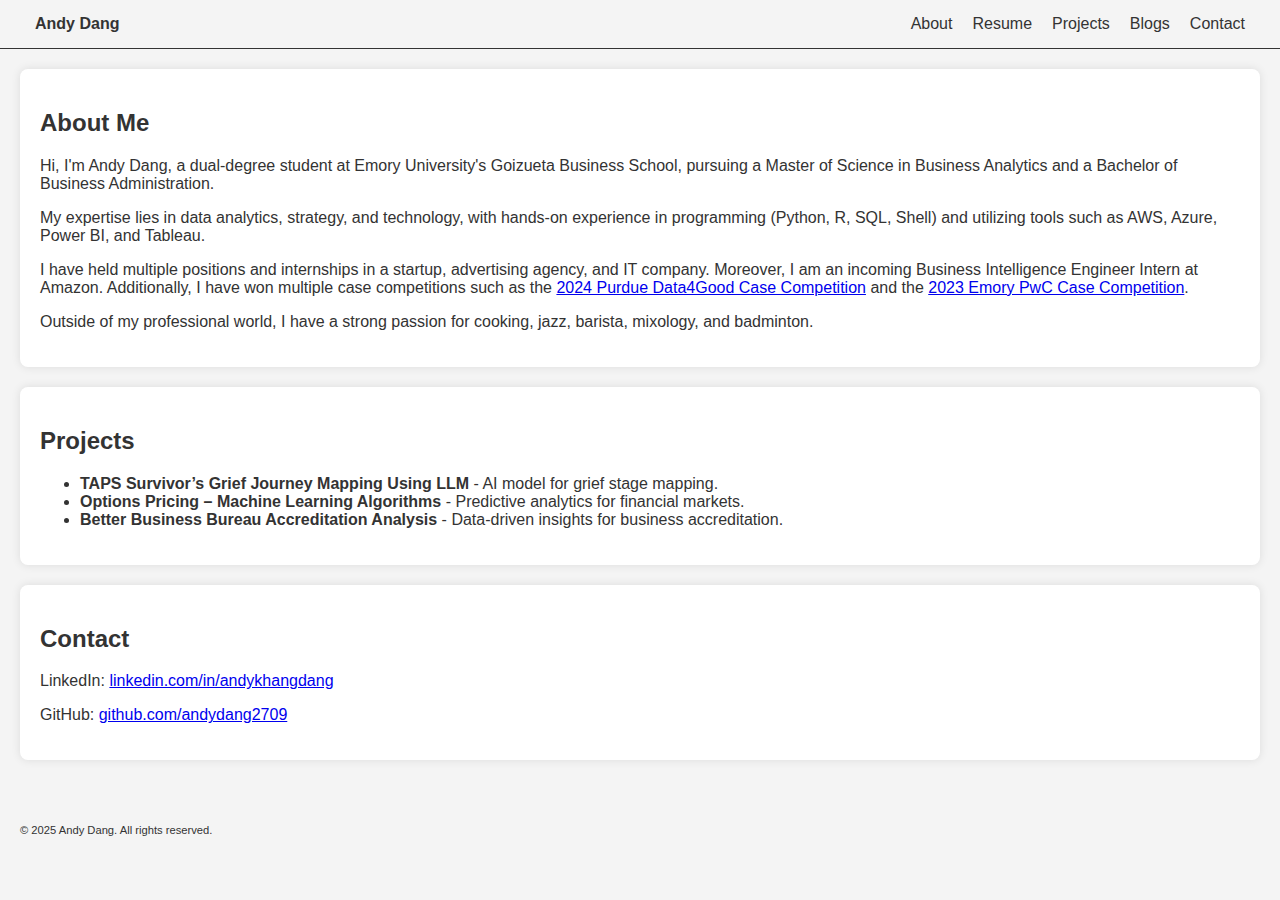
==== index.html @ 5fa00892 "add new sections" ====
<!DOCTYPE html>
<html lang="en">
<head>
    <meta charset="UTF-8">
    <meta name="viewport" content="width=device-width, initial-scale=1.0">
    <title>Andy Dang | Personal Website</title>
    <link rel="stylesheet" href="styles.css">
</head>
<body>
    <header>
        <span class="header-container">
            <h1><a href=index.html>Andy Dang</a></h1>
            <nav>
                <ul>
                    <li><a href="#about">About</a></li>
                    <li><a href="#resume">Resume</a></li>
                    <li><a href="#projects">Projects</a></li>
                    <li><a href="#blog">Blogs</a></li>
                    <li><a href="#contact">Contact</a></li>
                </ul>
            </nav>
        </span>
    </header>
    
    <section id="about">
        <h2>About Me</h2>
        <p>Hi, I'm Andy Dang, a dual-degree student at Emory University's Goizueta Business School, pursuing a Master of Science in Business Analytics and a Bachelor of Business Administration.
        <p>My expertise lies in data analytics, strategy, and technology, with hands-on experience in programming (Python, R, SQL, Shell) and utilizing tools such as AWS, Azure, Power BI, and Tableau.</p>
        <p>I have held multiple positions and internships in a startup, advertising agency, and IT company. Moreover, I am an incoming Business Intelligence Engineer Intern at Amazon. Additionally, I have won multiple case competitions such as the <a href="https://www.linkedin.com/posts/goizueta-business-school_goizuetakudos-data4good-businessanalytics-activity-7270150839523012609-B_i7/" target="_blank">2024 Purdue Data4Good Case Competition</a> and the <a href="https://www.emorybusiness.com/2023/06/29/bba-students-tackle-gen-z-loyalty-in-2023-case-competition-for-pwc/" target="_blank">2023 Emory PwC Case Competition</a>.</p>
        <p>Outside of my professional world, I have a strong passion for cooking, jazz, barista, mixology, and badminton.</p>
    </section>
    
    <section id="projects">
        <h2>Projects</h2>
        <ul>
            <li><strong>TAPS Survivor’s Grief Journey Mapping Using LLM</strong> - AI model for grief stage mapping.</li>
            <li><strong>Options Pricing – Machine Learning Algorithms</strong> - Predictive analytics for financial markets.</li>
            <li><strong>Better Business Bureau Accreditation Analysis</strong> - Data-driven insights for business accreditation.</li>
        </ul>
    </section>
    
    <section id="contact">
        <h2>Contact</h2>
        <p>LinkedIn: <a href="https://www.linkedin.com/in/andykhangdang/" target="_blank">linkedin.com/in/andykhangdang</a></p>
        <p>GitHub: <a href="https://github.com/andydang2709" target="_blank">github.com/andydang2709</a></p>
    </section>
    
    <footer>
        <p>&copy; 2025 Andy Dang. All rights reserved.</p>
    </footer>
</body>
</html>
---- styles.css ----
body {
    font-family: Arial, Helvetica, sans-serif;
    margin: 0;
    padding: 0;
    background-color: #f4f4f4;
    color: #333;
}

header {
    display: flex;
    justify-content: space-between;
    align-items: center;
    /* background: #333; */
    color: #333;
    width: 100%;
    box-sizing: border-box;
    padding: 15px;
    border-bottom: 1px solid #333;
}

h1 {
    margin: 0;
    font-size: 1em;
}

h1 a {
    color: inherit;
    text-decoration: none;
    font-weight: bold;
}

nav ul {
    list-style: none;
    margin: 0;
    padding: 0;
    display: flex;
}
nav ul li {
    margin-left: 20px;
}
nav ul li a {
    color: #333;
    text-decoration: none;
}

section {
    padding: 20px;
    margin: 20px;
    background: #fff;
    border-radius: 8px;
    box-shadow: 0 0 10px rgba(0, 0, 0, 0.1);
}

footer {
    height: 100px;
    line-height: 100px;
    color: #333;
    text-align: left;
    padding-left: 20px;
    position: relative;
    bottom: 0;
    width: 100%;
    font-size: 0.7em
}

.header-container {
    display: flex;
    justify-content: space-between;
    width: 100%;
    padding-left: 20px;
    padding-right: 20px;
    /* max-width: 1200px; */
    margin: 0 auto;
}
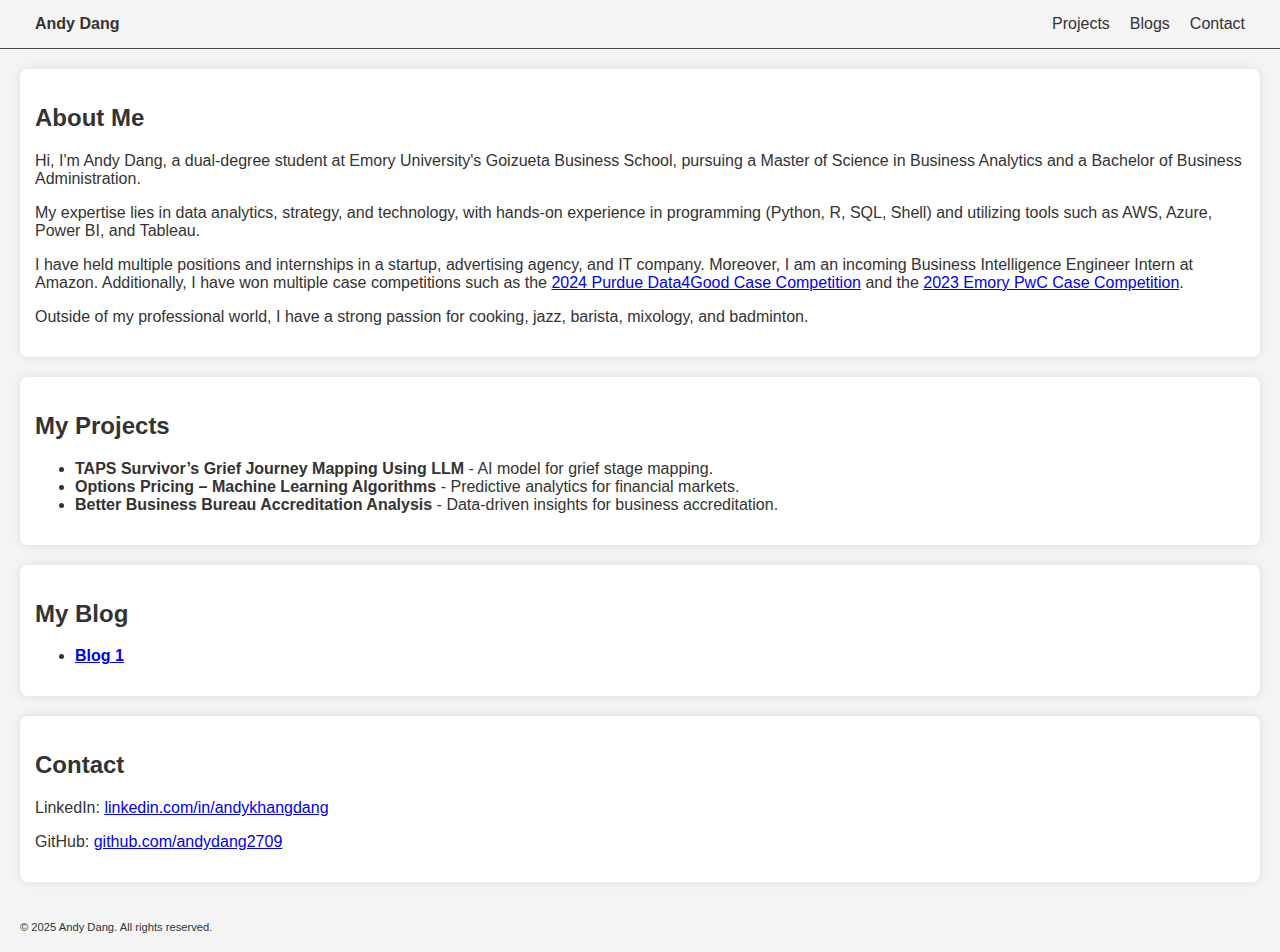
==== commit a0375e16: "add pages" ====
--- a/index.html
+++ b/index.html
@@ -12,9 +12,7 @@
             <h1><a href=index.html>Andy Dang</a></h1>
             <nav>
                 <ul>
-                    <li><a href="#about">About</a></li>
-                    <li><a href="#resume">Resume</a></li>
-                    <li><a href="#projects">Projects</a></li>
+                    <li><a href="projects.html">Projects</a></li>
                     <li><a href="#blog">Blogs</a></li>
                     <li><a href="#contact">Contact</a></li>
                 </ul>
@@ -31,11 +29,18 @@
     </section>
     
     <section id="projects">
-        <h2>Projects</h2>
+        <h2>My Projects</h2>
         <ul>
             <li><strong>TAPS Survivor’s Grief Journey Mapping Using LLM</strong> - AI model for grief stage mapping.</li>
             <li><strong>Options Pricing – Machine Learning Algorithms</strong> - Predictive analytics for financial markets.</li>
             <li><strong>Better Business Bureau Accreditation Analysis</strong> - Data-driven insights for business accreditation.</li>
+        </ul>
+    </section>
+
+    <section id="blogs">
+        <h2>My Blog</h2>
+        <ul>
+            <li><strong><a href="blog1.html">Blog 1</a></strong></li>
         </ul>
     </section>
     
--- a/styles.css
+++ b/styles.css
@@ -15,7 +15,7 @@
     width: 100%;
     box-sizing: border-box;
     padding: 15px;
-    border-bottom: 1px solid #333;
+    border-bottom: 1px solid rgba(0, 0, 0, 0.7);
 }
 
 h1 {
@@ -44,7 +44,7 @@
 }
 
 section {
-    padding: 20px;
+    padding: 15px;
     margin: 20px;
     background: #fff;
     border-radius: 8px;
@@ -52,8 +52,8 @@
 }
 
 footer {
-    height: 100px;
-    line-height: 100px;
+    height: 50px;
+    line-height: 50px;
     color: #333;
     text-align: left;
     padding-left: 20px;
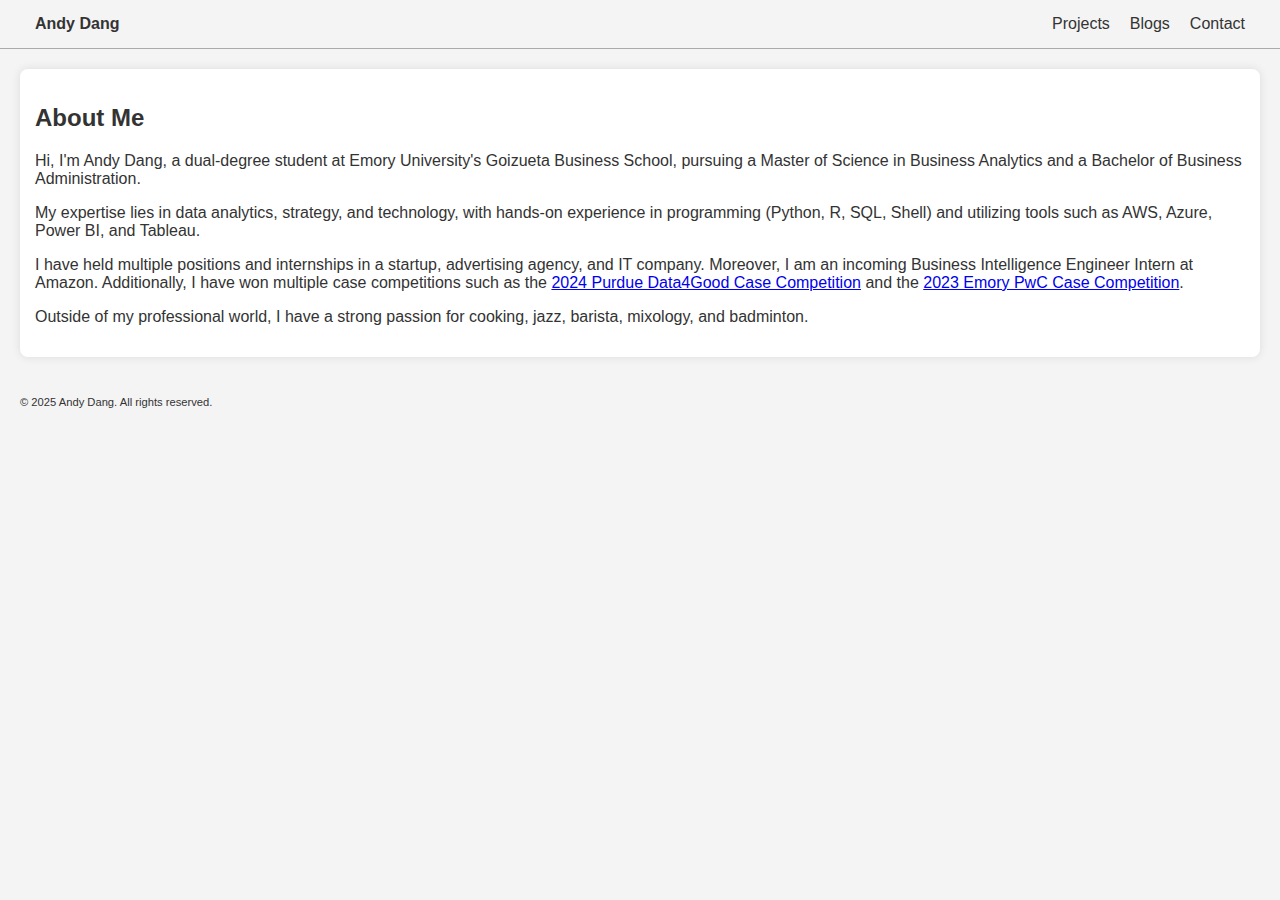
==== commit b0a2cb04: "create new files for other pages" ====
--- a/index.html
+++ b/index.html
@@ -13,8 +13,8 @@
             <nav>
                 <ul>
                     <li><a href="projects.html">Projects</a></li>
-                    <li><a href="#blog">Blogs</a></li>
-                    <li><a href="#contact">Contact</a></li>
+                    <li><a href="blog.html">Blogs</a></li>
+                    <li><a href="contact.html">Contact</a></li>
                 </ul>
             </nav>
         </span>
@@ -28,28 +28,6 @@
         <p>Outside of my professional world, I have a strong passion for cooking, jazz, barista, mixology, and badminton.</p>
     </section>
     
-    <section id="projects">
-        <h2>My Projects</h2>
-        <ul>
-            <li><strong>TAPS Survivor’s Grief Journey Mapping Using LLM</strong> - AI model for grief stage mapping.</li>
-            <li><strong>Options Pricing – Machine Learning Algorithms</strong> - Predictive analytics for financial markets.</li>
-            <li><strong>Better Business Bureau Accreditation Analysis</strong> - Data-driven insights for business accreditation.</li>
-        </ul>
-    </section>
-
-    <section id="blogs">
-        <h2>My Blog</h2>
-        <ul>
-            <li><strong><a href="blog1.html">Blog 1</a></strong></li>
-        </ul>
-    </section>
-    
-    <section id="contact">
-        <h2>Contact</h2>
-        <p>LinkedIn: <a href="https://www.linkedin.com/in/andykhangdang/" target="_blank">linkedin.com/in/andykhangdang</a></p>
-        <p>GitHub: <a href="https://github.com/andydang2709" target="_blank">github.com/andydang2709</a></p>
-    </section>
-    
     <footer>
         <p>&copy; 2025 Andy Dang. All rights reserved.</p>
     </footer>
--- a/styles.css
+++ b/styles.css
@@ -15,7 +15,7 @@
     width: 100%;
     box-sizing: border-box;
     padding: 15px;
-    border-bottom: 1px solid rgba(0, 0, 0, 0.7);
+    border-bottom: 0.7px solid rgba(0, 0, 0, 0.3);
 }
 
 h1 {
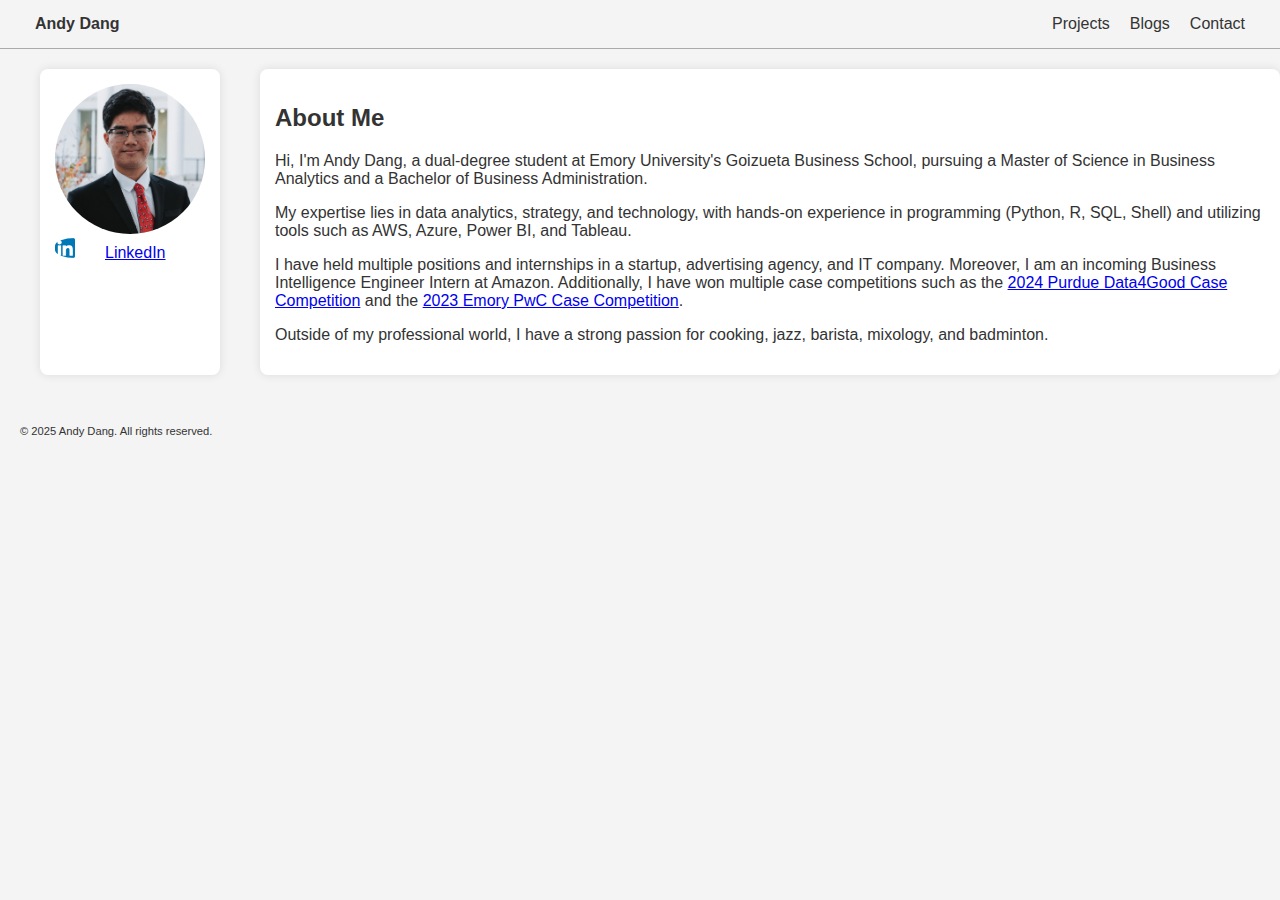
==== commit 93e13613: "update index main page" ====
--- a/index.html
+++ b/index.html
@@ -20,13 +20,24 @@
         </span>
     </header>
     
-    <section id="about">
-        <h2>About Me</h2>
-        <p>Hi, I'm Andy Dang, a dual-degree student at Emory University's Goizueta Business School, pursuing a Master of Science in Business Analytics and a Bachelor of Business Administration.
-        <p>My expertise lies in data analytics, strategy, and technology, with hands-on experience in programming (Python, R, SQL, Shell) and utilizing tools such as AWS, Azure, Power BI, and Tableau.</p>
-        <p>I have held multiple positions and internships in a startup, advertising agency, and IT company. Moreover, I am an incoming Business Intelligence Engineer Intern at Amazon. Additionally, I have won multiple case competitions such as the <a href="https://www.linkedin.com/posts/goizueta-business-school_goizuetakudos-data4good-businessanalytics-activity-7270150839523012609-B_i7/" target="_blank">2024 Purdue Data4Good Case Competition</a> and the <a href="https://www.emorybusiness.com/2023/06/29/bba-students-tackle-gen-z-loyalty-in-2023-case-competition-for-pwc/" target="_blank">2023 Emory PwC Case Competition</a>.</p>
-        <p>Outside of my professional world, I have a strong passion for cooking, jazz, barista, mixology, and badminton.</p>
-    </section>
+    <div>
+        <span class="header-container">
+            <section class="information">
+                <!-- TODO: fix size of headshot photo -->
+                <img class="personal-photo" src="my-photo.jpeg" alt="Andy Dang's photo"></image>
+                <a href="https://www.linkedin.com/in/andykhangdang"><img class="logo" src="linkedin.png">LinkedIn</a>
+            </section>
+
+            <section id="about">
+                <h2>About Me</h2>
+                <p>Hi, I'm Andy Dang, a dual-degree student at Emory University's Goizueta Business School, pursuing a Master of Science in Business Analytics and a Bachelor of Business Administration.
+                <p>My expertise lies in data analytics, strategy, and technology, with hands-on experience in programming (Python, R, SQL, Shell) and utilizing tools such as AWS, Azure, Power BI, and Tableau.</p>
+                <p>I have held multiple positions and internships in a startup, advertising agency, and IT company. Moreover, I am an incoming Business Intelligence Engineer Intern at Amazon. Additionally, I have won multiple case competitions such as the <a href="https://www.linkedin.com/posts/goizueta-business-school_goizuetakudos-data4good-businessanalytics-activity-7270150839523012609-B_i7/" target="_blank">2024 Purdue Data4Good Case Competition</a> and the <a href="https://www.emorybusiness.com/2023/06/29/bba-students-tackle-gen-z-loyalty-in-2023-case-competition-for-pwc/" target="_blank">2023 Emory PwC Case Competition</a>.</p>
+                <p>Outside of my professional world, I have a strong passion for cooking, jazz, barista, mixology, and badminton.</p>
+            </section>
+        </span>
+    </div> 
+    
     
     <footer>
         <p>&copy; 2025 Andy Dang. All rights reserved.</p>
--- a/styles.css
+++ b/styles.css
@@ -71,4 +71,17 @@
     padding-right: 20px;
     /* max-width: 1200px; */
     margin: 0 auto;
+}
+
+.information .personal-photo {
+    width: 150px;
+    height: auto;
+    border-radius: 50%;
+}
+
+.information .logo {
+    width: 20px;
+    padding-right: 30px;
+    height: auto;
+    border-radius: 50%;
 }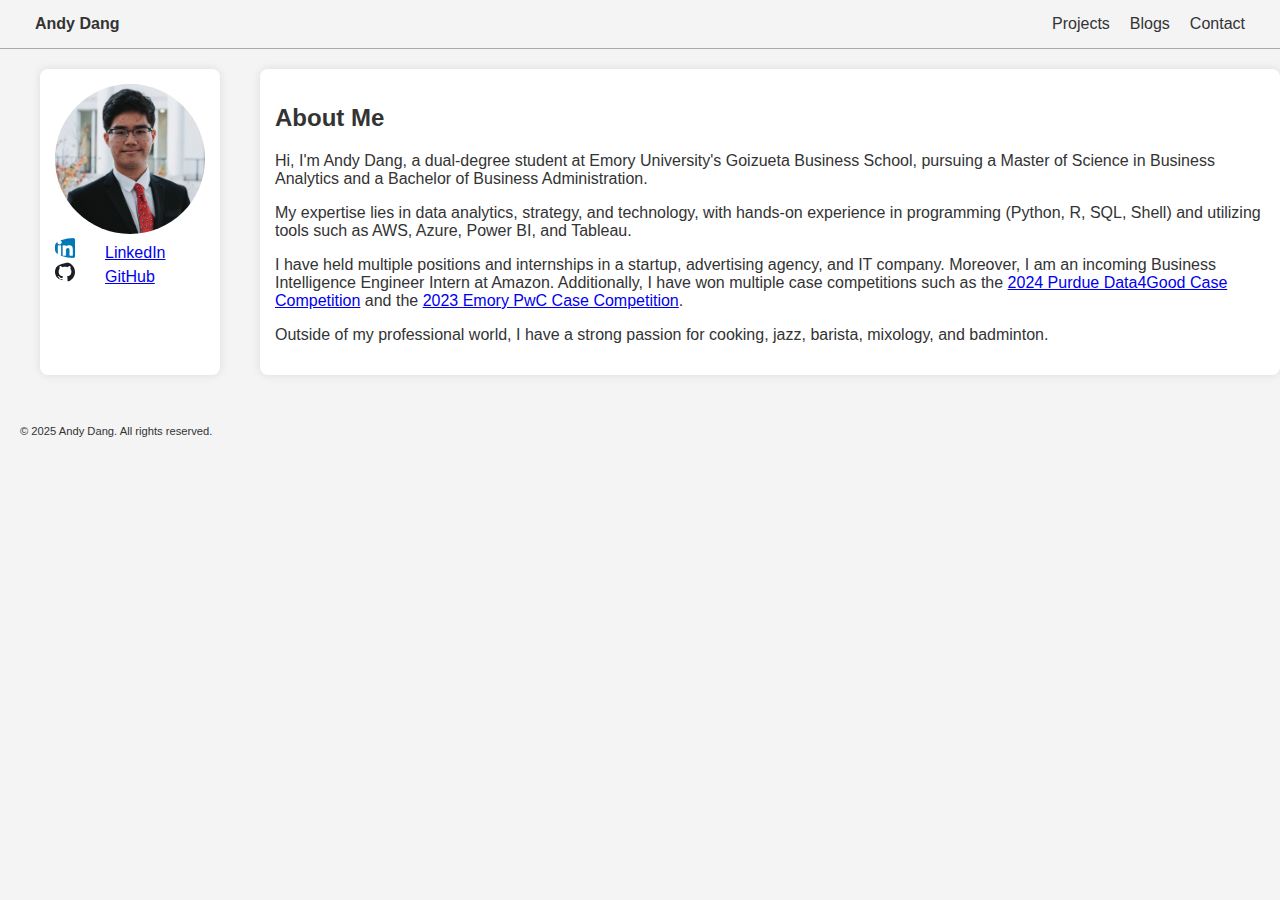
==== commit 79f2b420: "add linkedin and github" ====
--- a/index.html
+++ b/index.html
@@ -23,9 +23,10 @@
     <div>
         <span class="header-container">
             <section class="information">
-                <!-- TODO: fix size of headshot photo -->
                 <img class="personal-photo" src="my-photo.jpeg" alt="Andy Dang's photo"></image>
-                <a href="https://www.linkedin.com/in/andykhangdang"><img class="logo" src="linkedin.png">LinkedIn</a>
+                <!-- TODO: make this look pretty -->
+                <a href="https://www.linkedin.com/in/andykhangdang"><img class="logo" src="linkedin.png">LinkedIn</a> <br>
+                <a href="https://github.com/andydang2709"><img class="logo" src="github.svg">GitHub</a>
             </section>
 
             <section id="about">
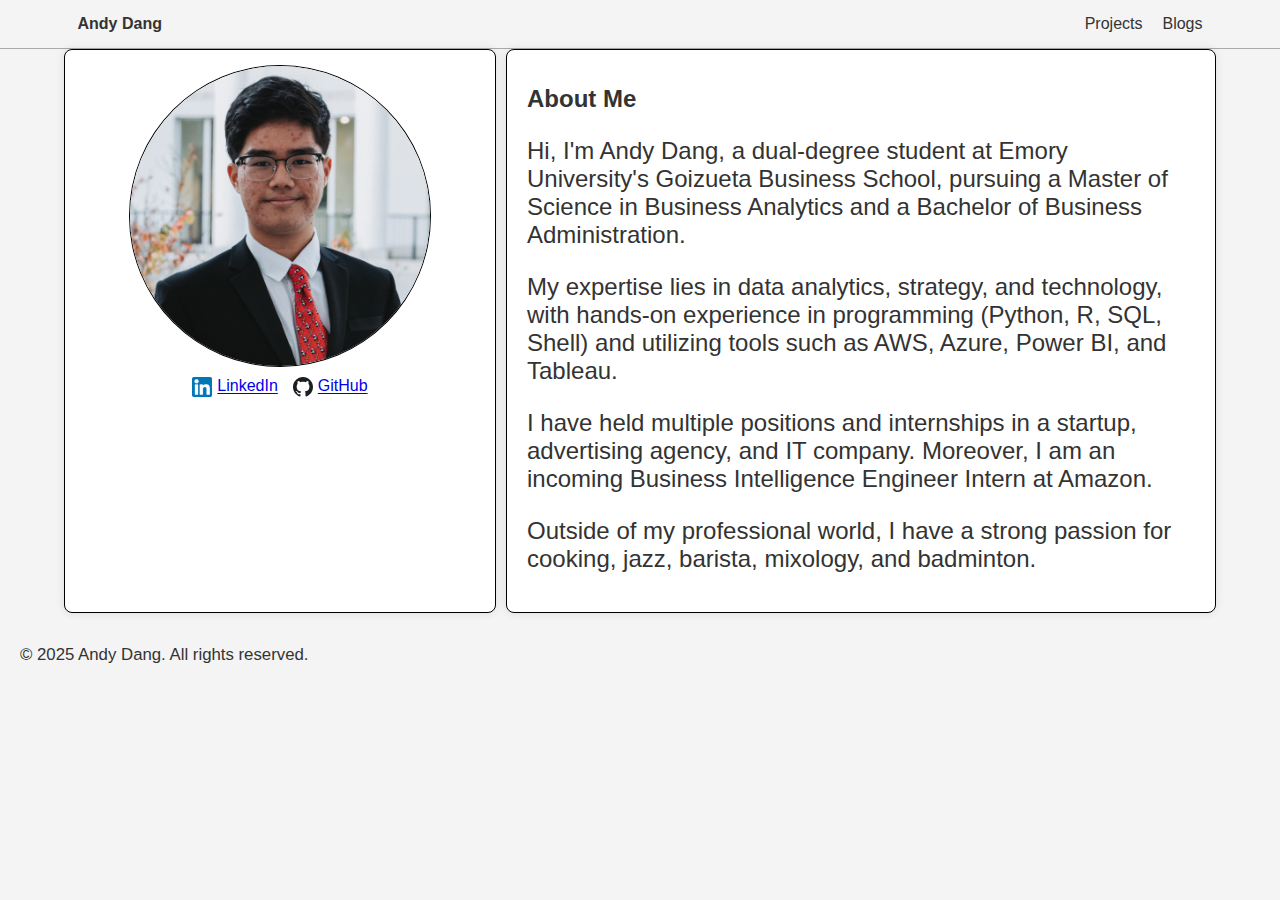
==== commit 3a3c3eb1: "updated index page + fix css" ====
--- a/index.html
+++ b/index.html
@@ -14,30 +14,33 @@
                 <ul>
                     <li><a href="projects.html">Projects</a></li>
                     <li><a href="blog.html">Blogs</a></li>
-                    <li><a href="contact.html">Contact</a></li>
                 </ul>
             </nav>
         </span>
     </header>
     
-    <div>
-        <span class="header-container">
-            <section class="information">
-                <img class="personal-photo" src="my-photo.jpeg" alt="Andy Dang's photo"></image>
-                <!-- TODO: make this look pretty -->
-                <a href="https://www.linkedin.com/in/andykhangdang"><img class="logo" src="linkedin.png">LinkedIn</a> <br>
-                <a href="https://github.com/andydang2709"><img class="logo" src="github.svg">GitHub</a>
-            </section>
+    <span class="about-me">
+        <section class="information">
+            <img class="personal-photo" src="my-photo.jpeg" alt="Andy Dang's photo">
+            <div class="social-links">
+                <a href="https://www.linkedin.com/in/andykhangdang">
+                    <img class="logo" src="linkedin.png">LinkedIn
+                </a>
+                <a href="https://github.com/andydang2709">
+                    <img class="logo" src="github.svg">GitHub
+                </a>
+            </div>
+        </section>
 
-            <section id="about">
-                <h2>About Me</h2>
-                <p>Hi, I'm Andy Dang, a dual-degree student at Emory University's Goizueta Business School, pursuing a Master of Science in Business Analytics and a Bachelor of Business Administration.
-                <p>My expertise lies in data analytics, strategy, and technology, with hands-on experience in programming (Python, R, SQL, Shell) and utilizing tools such as AWS, Azure, Power BI, and Tableau.</p>
-                <p>I have held multiple positions and internships in a startup, advertising agency, and IT company. Moreover, I am an incoming Business Intelligence Engineer Intern at Amazon. Additionally, I have won multiple case competitions such as the <a href="https://www.linkedin.com/posts/goizueta-business-school_goizuetakudos-data4good-businessanalytics-activity-7270150839523012609-B_i7/" target="_blank">2024 Purdue Data4Good Case Competition</a> and the <a href="https://www.emorybusiness.com/2023/06/29/bba-students-tackle-gen-z-loyalty-in-2023-case-competition-for-pwc/" target="_blank">2023 Emory PwC Case Competition</a>.</p>
-                <p>Outside of my professional world, I have a strong passion for cooking, jazz, barista, mixology, and badminton.</p>
-            </section>
-        </span>
-    </div> 
+        <section class="introductions">
+            <h2>About Me</h2>
+            <p>Hi, I'm Andy Dang, a dual-degree student at Emory University's Goizueta Business School, pursuing a Master of Science in Business Analytics and a Bachelor of Business Administration.
+            <p>My expertise lies in data analytics, strategy, and technology, with hands-on experience in programming (Python, R, SQL, Shell) and utilizing tools such as AWS, Azure, Power BI, and Tableau.</p>
+            <p>I have held multiple positions and internships in a startup, advertising agency, and IT company. Moreover, I am an incoming Business Intelligence Engineer Intern at Amazon.</p>
+            <p>Outside of my professional world, I have a strong passion for cooking, jazz, barista, mixology, and badminton.</p>
+        </section>
+
+    </span>
     
     
     <footer>
--- a/styles.css
+++ b/styles.css
@@ -16,6 +16,13 @@
     box-sizing: border-box;
     padding: 15px;
     border-bottom: 0.7px solid rgba(0, 0, 0, 0.3);
+}
+
+div {
+    align-items: center;
+    margin: 10px;
+    width: 100%;
+    box-sizing: border-box;
 }
 
 h1 {
@@ -45,9 +52,10 @@
 
 section {
     padding: 15px;
-    margin: 20px;
+    margin: 10px;
     background: #fff;
     border-radius: 8px;
+    border: 1px solid black;
     box-shadow: 0 0 10px rgba(0, 0, 0, 0.1);
 }
 
@@ -66,22 +74,68 @@
 .header-container {
     display: flex;
     justify-content: space-between;
+    /* border: 1px solid black; */
+    gap: 10px;
+    width: 90%;
+    padding-left: 20px;
+    padding-right: 20px;
+    margin: 0 auto;
+}
+
+.about-me {
+    display: flex;
+    justify-content: space-between;
+    gap: 10px;
+    width: 90%;
+    padding-left: 20px;
+    padding-right: 20px;
+    margin: 0 auto;
+}
+
+.information {
+    display: flex;
+    flex-direction: column;
+    align-items: center;
+    text-align: center;
+    width: 100%;
+    max-width: 400px;
+    margin: 0 auto;
+}
+
+.personal-photo {
+    width: 300px;
+    height: auto;
+    border-radius: 50%;
+    border: 1px solid black;
+    vertical-align: middle;
+    margin: 0 auto;
+}
+
+.logo {
+    width: 20px;
+    height: 20px;
+    vertical-align: middle;
+    margin-right: 5px;
+    /* vertical-align: middle; */
+}
+
+.social-links {
+    display: flex;
+    justify-content: center; /* Centers the links horizontally */
+    gap: 15px; /* Adds spacing between links */
+    margin-top: 10px; /* Space between image and links */
+}
+
+.introductions {
+    /* display: flex;
+    justify-content: space-between;
+    gap: 10px; */
     width: 100%;
     padding-left: 20px;
     padding-right: 20px;
-    /* max-width: 1200px; */
-    margin: 0 auto;
+    margin: 0 auto; 
 }
 
-.information .personal-photo {
-    width: 150px;
-    height: auto;
-    border-radius: 50%;
-}
-
-.information .logo {
-    width: 20px;
-    padding-right: 30px;
-    height: auto;
-    border-radius: 50%;
+p {
+    font-size: 1.5em
 }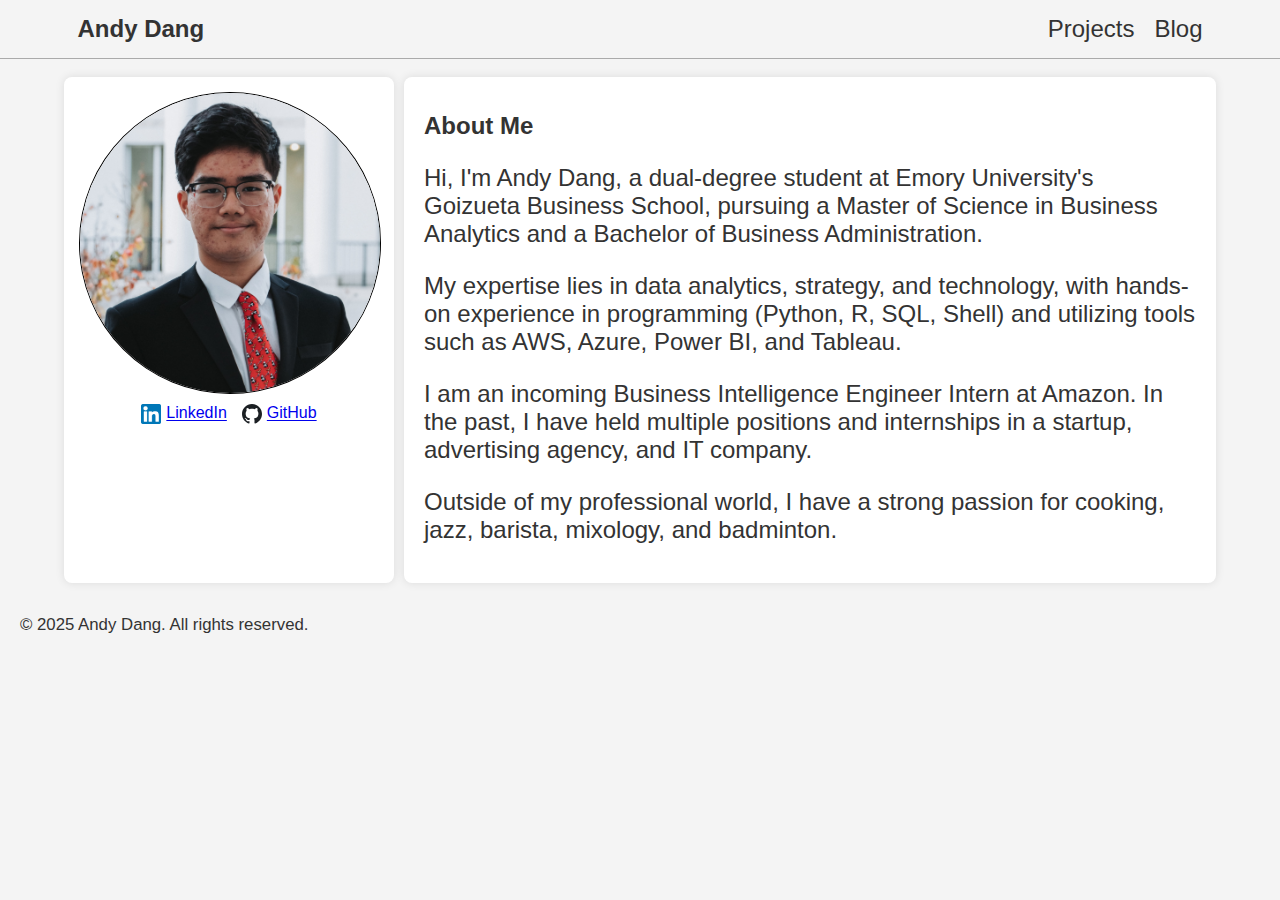
==== commit 3615889e: "change new nav bar" ====
--- a/index.html
+++ b/index.html
@@ -13,11 +13,13 @@
             <nav>
                 <ul>
                     <li><a href="projects.html">Projects</a></li>
-                    <li><a href="blog.html">Blogs</a></li>
+                    <li><a href="blog.html">Blog</a></li>
                 </ul>
             </nav>
         </span>
     </header>
+    
+    <br>
     
     <span class="about-me">
         <section class="information">
@@ -36,7 +38,7 @@
             <h2>About Me</h2>
             <p>Hi, I'm Andy Dang, a dual-degree student at Emory University's Goizueta Business School, pursuing a Master of Science in Business Analytics and a Bachelor of Business Administration.
             <p>My expertise lies in data analytics, strategy, and technology, with hands-on experience in programming (Python, R, SQL, Shell) and utilizing tools such as AWS, Azure, Power BI, and Tableau.</p>
-            <p>I have held multiple positions and internships in a startup, advertising agency, and IT company. Moreover, I am an incoming Business Intelligence Engineer Intern at Amazon.</p>
+            <p>I am an incoming Business Intelligence Engineer Intern at Amazon. In the past, I have held multiple positions and internships in a startup, advertising agency, and IT company.</p>
             <p>Outside of my professional world, I have a strong passion for cooking, jazz, barista, mixology, and badminton.</p>
         </section>
 
--- a/styles.css
+++ b/styles.css
@@ -27,7 +27,7 @@
 
 h1 {
     margin: 0;
-    font-size: 1em;
+    font-size: 1.5em;
 }
 
 h1 a {
@@ -48,6 +48,7 @@
 nav ul li a {
     color: #333;
     text-decoration: none;
+    font-size: 1.5em;
 }
 
 section {
@@ -55,7 +56,7 @@
     margin: 10px;
     background: #fff;
     border-radius: 8px;
-    border: 1px solid black;
+    /* border: 1px solid black; */
     box-shadow: 0 0 10px rgba(0, 0, 0, 0.1);
 }
 
@@ -98,7 +99,7 @@
     align-items: center;
     text-align: center;
     width: 100%;
-    max-width: 400px;
+    max-width: 300px;
     margin: 0 auto;
 }
 
@@ -127,9 +128,6 @@
 }
 
 .introductions {
-    /* display: flex;
-    justify-content: space-between;
-    gap: 10px; */
     width: 100%;
     padding-left: 20px;
     padding-right: 20px;
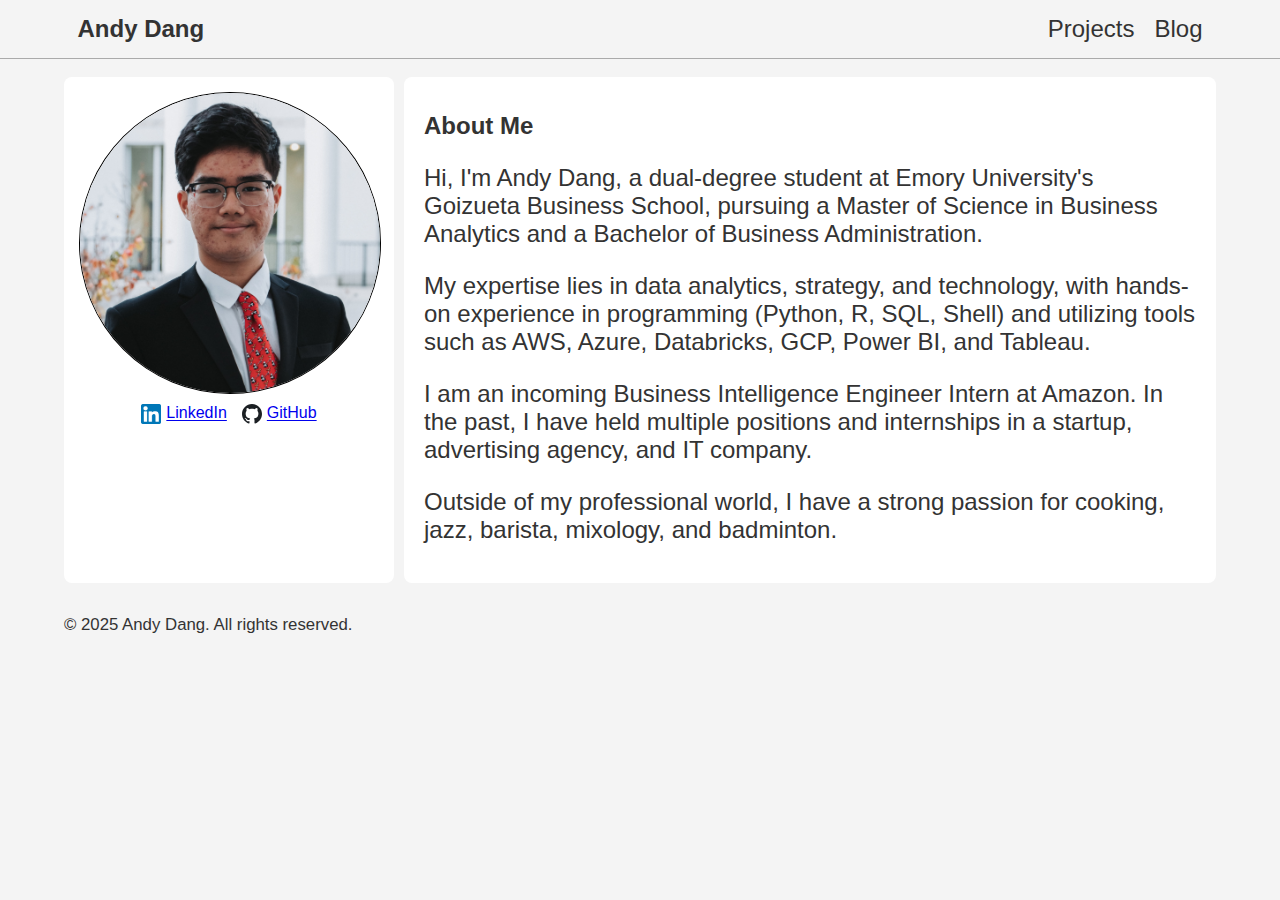
==== commit 5a54a8a0: "update main page and blog page" ====
--- a/index.html
+++ b/index.html
@@ -37,16 +37,16 @@
         <section class="introductions">
             <h2>About Me</h2>
             <p>Hi, I'm Andy Dang, a dual-degree student at Emory University's Goizueta Business School, pursuing a Master of Science in Business Analytics and a Bachelor of Business Administration.
-            <p>My expertise lies in data analytics, strategy, and technology, with hands-on experience in programming (Python, R, SQL, Shell) and utilizing tools such as AWS, Azure, Power BI, and Tableau.</p>
+            <p>My expertise lies in data analytics, strategy, and technology, with hands-on experience in programming (Python, R, SQL, Shell) and utilizing tools such as AWS, Azure, Databricks, GCP, Power BI, and Tableau.</p>
             <p>I am an incoming Business Intelligence Engineer Intern at Amazon. In the past, I have held multiple positions and internships in a startup, advertising agency, and IT company.</p>
             <p>Outside of my professional world, I have a strong passion for cooking, jazz, barista, mixology, and badminton.</p>
         </section>
 
     </span>
     
-    
-    <footer>
+    <footer class="project-title" style="font-size: 0.7em">
         <p>&copy; 2025 Andy Dang. All rights reserved.</p>
     </footer>
+
 </body>
-</html>
+</html>--- a/styles.css
+++ b/styles.css
@@ -57,8 +57,10 @@
     background: #fff;
     border-radius: 8px;
     /* border: 1px solid black; */
-    box-shadow: 0 0 10px rgba(0, 0, 0, 0.1);
-}
+    /* box-shadow: 0 0 10px rgba(0, 0, 0, 0.1); */
+}
+
+
 
 footer {
     height: 50px;
@@ -117,7 +119,6 @@
     height: 20px;
     vertical-align: middle;
     margin-right: 5px;
-    /* vertical-align: middle; */
 }
 
 .social-links {
@@ -136,4 +137,78 @@
 
 p {
     font-size: 1.5em
-}+}
+
+.project-title {
+    display: flex;
+    justify-content: space-between;
+    gap: 10px;
+    width: 90%;
+    padding-left: 20px;
+    padding-right: 20px;
+    margin: 0 auto;
+}
+
+.project-link {
+    display: flex;
+    text-decoration: none; /* Removes default link underline */
+    color: inherit; /* Keeps text color unchanged */
+}
+
+.project {
+    display: block;
+    align-items: center; /* Aligns items vertically */
+    border: 1px solid #ddd; /* Optional: Adds a border */
+    padding: 10px;
+    border-radius: 8px;
+    transition: transform 0.2s ease-in-out;
+    gap: 15px; /* Space between image and text */
+    background-color: white; /* Ensures clear background */
+    max-width: 90%; /* Adjust width if needed */
+    margin: 0 auto;
+    cursor: pointer;
+}
+
+.project:hover {
+    transform: scale(1.05);
+    text-decoration: underline;
+    background-color: #f5f5f5; /* Light background change */
+}
+
+.project-image {
+    width: 300px;
+    float: left;
+    height: auto;
+    border-radius: 8px;
+}
+
+.project-name {
+    font-size: 1.5em;
+    font-weight: bold;
+    color: #333;
+    text-align: right;
+    /* flex: 1; */
+}
+
+.project-description {
+    font-size: 1em;
+    color: #333;
+}
+
+.project-details-right {
+    width: 80%; 
+    display: flex;
+    flex-direction: column; /* Stacks text elements */
+    justify-content: center; /* Centers vertically */
+    align-items: flex-end; /* Aligns text to the left */
+    text-align: right; /* Ensures text remains left-aligned */
+}
+
+.project-details-left {
+    width: 80%; 
+    display: flex;
+    flex-direction: column; /* Stacks text elements */
+    justify-content: center; /* Centers vertically */
+    align-items: flex-start; /* Aligns text to the left */
+    text-align: left; /* Ensures text remains left-aligned */
+}
